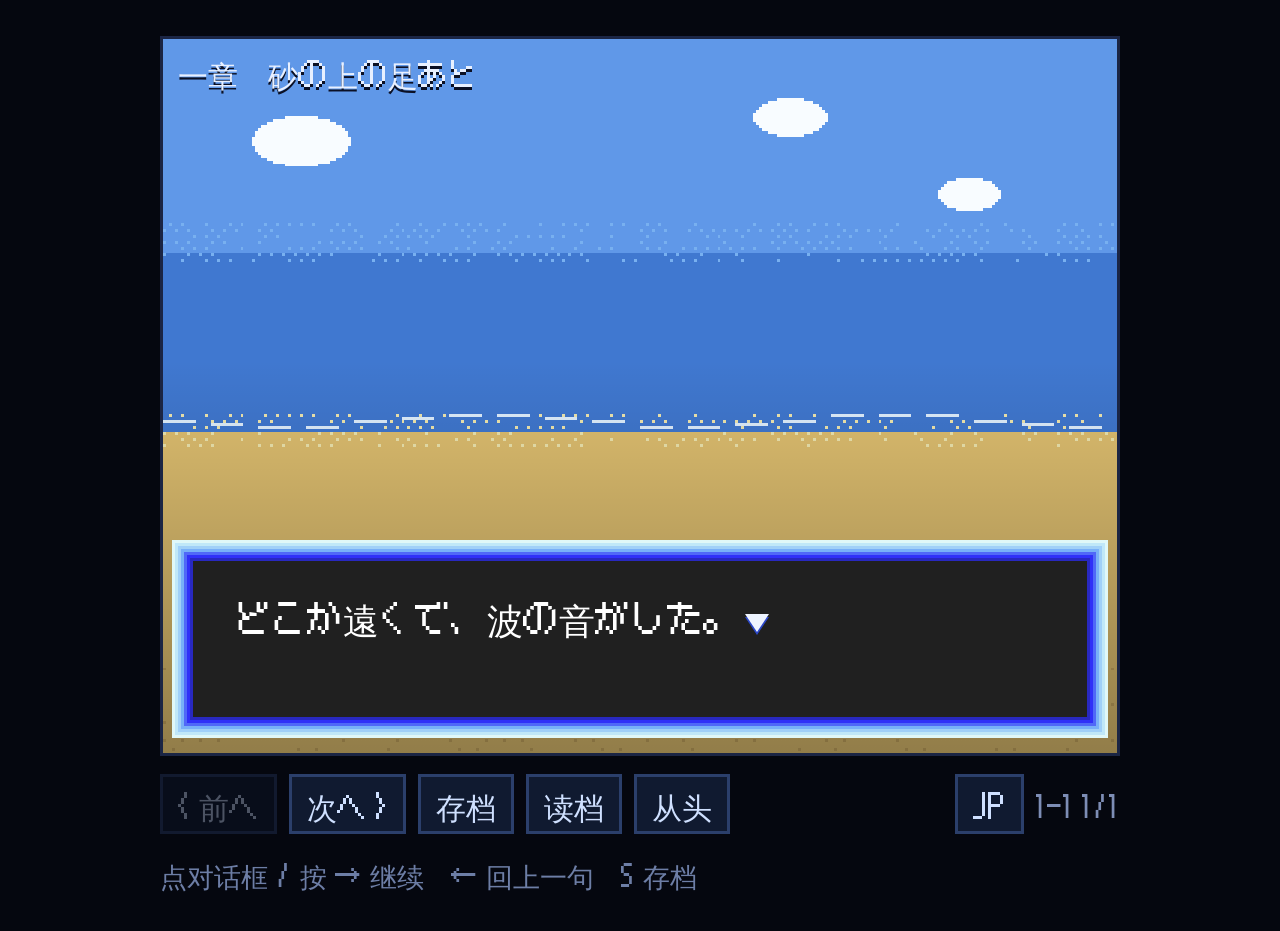
==== index.html @ ed4ffb27 "阅读器：宝可梦不可思议迷宫风格的对话框 + 逐字 + 分页 + 存档 独立站点，和主站完全分开。  - 对话框按 DS 原始素材 Frame.png 的配色与 45° 斜切角重画成九宫格   （素材本" ====
<!doctype html>
<html lang="ja">
<head>
<meta charset="utf-8">
<meta name="viewport" content="width=device-width, initial-scale=1">
<meta name="robots" content="noindex, nofollow">
<meta name="referrer" content="no-referrer">
<title>？？？</title>
<link rel="stylesheet" href="css/story.css">
</head>
<body>
<main class="vn">
  <div class="vn-screen">
    <div class="vn-scene" id="scene"></div>
    <h2 class="vn-chapter" id="chapterTitle"></h2>

    <div class="vn-box" id="box" role="button" tabindex="0" aria-label="继续">
      <div class="vn-portrait" id="portrait"></div>
      <p class="vn-text" id="text"></p>
      <div class="vn-arrow" id="arrow" hidden></div>
    </div>
  </div>

  <div class="vn-bar">
    <button class="vn-btn" id="prev" type="button">‹ 前へ</button>
    <button class="vn-btn" id="next" type="button">次へ ›</button>
    <button class="vn-btn" id="save" type="button">存档</button>
    <button class="vn-btn" id="load" type="button">读档</button>
    <button class="vn-btn" id="restart" type="button">从头</button>
    <span class="grow"></span>
    <button class="vn-btn" id="lang" type="button">JP</button>
    <span class="vn-progress" id="pos"></span>
  </div>

  <p class="vn-hint">点对话框 / 按 → 继续　← 回上一句　S 存档</p>
</main>

<div class="vn-toast" id="toast"></div>
<script src="js/story.js"></script>
</body>
</html>
---- css/story.css ----
/* ============================================================
   虹星的不可思议小说 —— 阅读页样式
   ------------------------------------------------------------
   全部尺寸都以「DS 像素」为单位：--ds 是 1 个 DS 像素等于多少 CSS 像素。
   窗口边框、字号、行高都乘这个数，所以放大只会是整数倍，不会糊。
   --ds = 2（小屏）/ 3（宽屏），配合 frame9@2x / @3x 两份九宫格。

   九宫格来自 assets/ui/Frame.png（DS 原始素材，8x8 一格）：
     外圈近白 → 蓝 → 深蓝 → 黑内心，四个角是圆的。
   ============================================================ */

@font-face {
  font-family: 'NDS12';
  src: url('../assets/fonts/nds12.woff2') format('woff2');
  font-display: block;      /* 宁可先白一下，也别先闪一下系统字体 */
}

:root {
  --ds: 2;
  --ink: #ffffff;
  --name: #ffe14d;
  --blue: #3b5bff;
  --screen: #060a16;
}

@media (min-width: 1280px) {
  :root { --ds: 3; }
}

* { box-sizing: border-box; }

html, body {
  margin: 0;
  padding: 0;
  min-height: 100%;
  background: #05070f;
  color: var(--ink);
  font-family: 'NDS12', 'MS Gothic', monospace;
  -webkit-font-smoothing: none;
  font-smooth: never;
}

body {
  display: flex;
  justify-content: center;
  padding: calc(var(--ds) * 12px) calc(var(--ds) * 8px);
}

/* ---------------- 整个舞台 ---------------- */
.vn {
  position: relative;
  width: 100%;
  max-width: calc(var(--ds) * 320px);   /* 320 DS 像素宽 */
  align-self: flex-start;
}

/* 画面 + 对话框叠在一起的那一块（对话框按它的底边定位） */
.vn-screen { position: relative; }

/* 场景层：有图用图，没图用点阵底纹（暗色，别抢戏） */
.vn-scene {
  position: relative;
  width: 100%;
  aspect-ratio: 4 / 3;
  background:
    repeating-linear-gradient(45deg, rgba(255,255,255,.018) 0 2px, transparent 2px 4px),
    radial-gradient(circle at 50% 42%, #1a2340 0%, #0b1024 62%, #060a16 100%);
  background-size: auto, cover;
  border: calc(var(--ds) * 1px) solid #1b2544;
  overflow: hidden;
}

.vn-scene.has-bg {
  background-size: cover;
  background-position: center;
  image-rendering: pixelated;
  background-repeat: no-repeat;
}

/* 场景底部压暗，保证文字区不跟背景打架 */
.vn-scene::after {
  content: '';
  position: absolute;
  inset: 0;
  background: linear-gradient(to bottom, transparent 45%, rgba(0,0,0,.35) 100%);
  pointer-events: none;
}

/* ---------------- 对话框 ----------------
   边框按 assets/ui/Frame.png 那套素材的**配色和角形**重画成九宫格：
   45° 斜切角（不是圆角），外白 → 蓝 → 深蓝 共 7 圈，内心纯黑。
   九宫格由 tools/make-ui.py 生成（frame9@2x / @3x）。
   slice = 23 × 倍数：角是 23×23 DS 像素，边只留 1 像素（拉伸出去）。
   对话框浮在场景底部（和 PMD 一样压在画面上，而不是排在下面）。 */
.vn-box {
  position: absolute;
  left: calc(var(--ds) * 4px);
  right: calc(var(--ds) * 4px);
  bottom: calc(var(--ds) * 6px);
  padding: calc(var(--ds) * 2px) calc(var(--ds) * 5px) calc(var(--ds) * 2px);
  min-height: calc(var(--ds) * 50px);
  background: #202020;
  border-style: solid;
  border-width: calc(var(--ds) * 16px);
  border-image-source: url('../assets/ui/frame9@2x.png');
  border-image-slice: 32 fill;
  border-image-width: calc(var(--ds) * 16px);
  border-image-repeat: stretch;
  image-rendering: pixelated;
  cursor: pointer;
  user-select: none;
}

@media (min-width: 1280px) {
  .vn-box {
    border-image-source: url('../assets/ui/frame9@3x.png');
    border-image-slice: 48 fill;
  }
}

.vn-text {
  margin: 0;
  font-size: calc(var(--ds) * 12px);
  line-height: calc(var(--ds) * 15px);
  letter-spacing: 0;
  word-break: normal;
  overflow-wrap: anywhere;
  white-space: pre-wrap;
  min-height: calc(var(--ds) * 30px);
}

.vn-text .nm { color: var(--name); }
.vn-text .ch { visibility: hidden; }
.vn-text .ch.on { visibility: visible; }

/* ---------------- 头像 ---------------- */
.vn-portrait {
  position: absolute;
  left: calc(var(--ds) * 6px);
  bottom: 100%;
  margin-bottom: calc(var(--ds) * -2px);
  width: calc(var(--ds) * 28px);
  height: calc(var(--ds) * 28px);
  display: none;
  background: #11203a;
  border: calc(var(--ds) * 2px) solid #f4f8ff;
  box-shadow:
    0 0 0 calc(var(--ds) * 1px) #3b5bff,
    inset 0 0 0 calc(var(--ds) * 1px) #0a1020;
  z-index: 3;
  image-rendering: pixelated;
}

.vn-portrait.on { display: block; }
/* 头像可以放左边，也可以放右边（素材里两种都有） */
.vn-portrait.side-right { left: auto; right: calc(var(--ds) * 6px); }
.vn-portrait img {
  width: 100%;
  height: 100%;
  display: block;
  object-fit: cover;
  image-rendering: pixelated;
}

/* ---------------- 继续箭头 ----------------
   两种位置：
     · 行内（默认）—— 跟在最后一句话后面，PMD 里最常见的那种小 ▼
     · 框底居中 —— 换行到句尾时用，视觉重心稳一点（data 里 prompt: "center"） */
.vn-arrow-inline {
  display: inline-block;
  width: 0;
  height: 0;
  margin-left: calc(var(--ds) * 2px);
  vertical-align: middle;
  border-left: calc(var(--ds) * 4px) solid transparent;
  border-right: calc(var(--ds) * 4px) solid transparent;
  border-top: calc(var(--ds) * 6px) solid #eef4ff;
  filter: drop-shadow(0 calc(var(--ds) * 1px) 0 #2b47c8);
  animation: vn-bob .7s steps(2) infinite;
}

@keyframes vn-bob {
  0%, 100% { transform: translateY(0); }
  50%      { transform: translateY(calc(var(--ds) * -1px)); }
}

/* ---------------- 底部控制条 ---------------- */
.vn-bar {
  display: flex;
  flex-wrap: wrap;
  align-items: center;
  gap: calc(var(--ds) * 4px);
  margin-top: calc(var(--ds) * 6px);
}

.vn-btn {
  font-family: inherit;
  font-size: calc(var(--ds) * 10px);
  line-height: 1;
  color: #cfe0ff;
  background: #101a30;
  border: calc(var(--ds) * 1px) solid #2b3f6b;
  padding: calc(var(--ds) * 4px) calc(var(--ds) * 5px);
  cursor: pointer;
  image-rendering: pixelated;
}

.vn-btn:hover:not(:disabled) { background: #16233f; color: #ffffff; }
.vn-btn:active:not(:disabled) { transform: translateY(1px); }
.vn-btn:disabled { opacity: .35; cursor: default; }
.vn-btn.spacer { flex: 1 1 auto; }
.vn-bar .grow { flex: 1 1 auto; }

.vn-hint {
  font-size: calc(var(--ds) * 9px);
  color: #6d7ea6;
  margin: calc(var(--ds) * 6px) 0 0;
  line-height: 1.6;
}

.vn-progress {
  font-size: calc(var(--ds) * 9px);
  color: #7d8db5;
  font-variant-numeric: tabular-nums;
}

/* 章节名：压在场景左上角，淡淡的，不抢对话 */
.vn-chapter {
  position: absolute;
  left: calc(var(--ds) * 6px);
  top: calc(var(--ds) * 6px);
  margin: 0;
  font-size: calc(var(--ds) * 10px);
  font-weight: normal;
  color: #e8f0ff;
  text-shadow: 0 calc(var(--ds) * 1px) 0 #0b1024;
  z-index: 4;
}

/* 整屏闪一下的提示（存档 / 读档） */
.vn-toast {
  position: fixed;
  left: 50%;
  bottom: calc(var(--ds) * 16px);
  transform: translateX(-50%);
  padding: calc(var(--ds) * 5px) calc(var(--ds) * 8px);
  background: rgba(8, 12, 24, .92);
  border: 1px solid #3b5bff;
  color: #dce7ff;
  font-size: calc(var(--ds) * 10px);
  opacity: 0;
  pointer-events: none;
  transition: opacity .15s;
  z-index: 20;
}

.vn-toast.on { opacity: 1; }

/* 章节标题条（开场前那一小段） */
.vn-title {
  position: absolute;
  inset: 0;
  display: flex;
  flex-direction: column;
  align-items: center;
  justify-content: center;
  gap: calc(var(--ds) * 6px);
  background: rgba(4, 8, 18, .86);
  text-align: center;
  padding: calc(var(--ds) * 10px);
  z-index: 5;
}

.vn-title[hidden] { display: none; }
.vn-title h1 {
  margin: 0;
  font-size: calc(var(--ds) * 16px);
  font-weight: normal;
  letter-spacing: calc(var(--ds) * 1px);
  color: #ffffff;
}
.vn-title p {
  margin: 0;
  font-size: calc(var(--ds) * 10px);
  color: #9fb2dd;
}
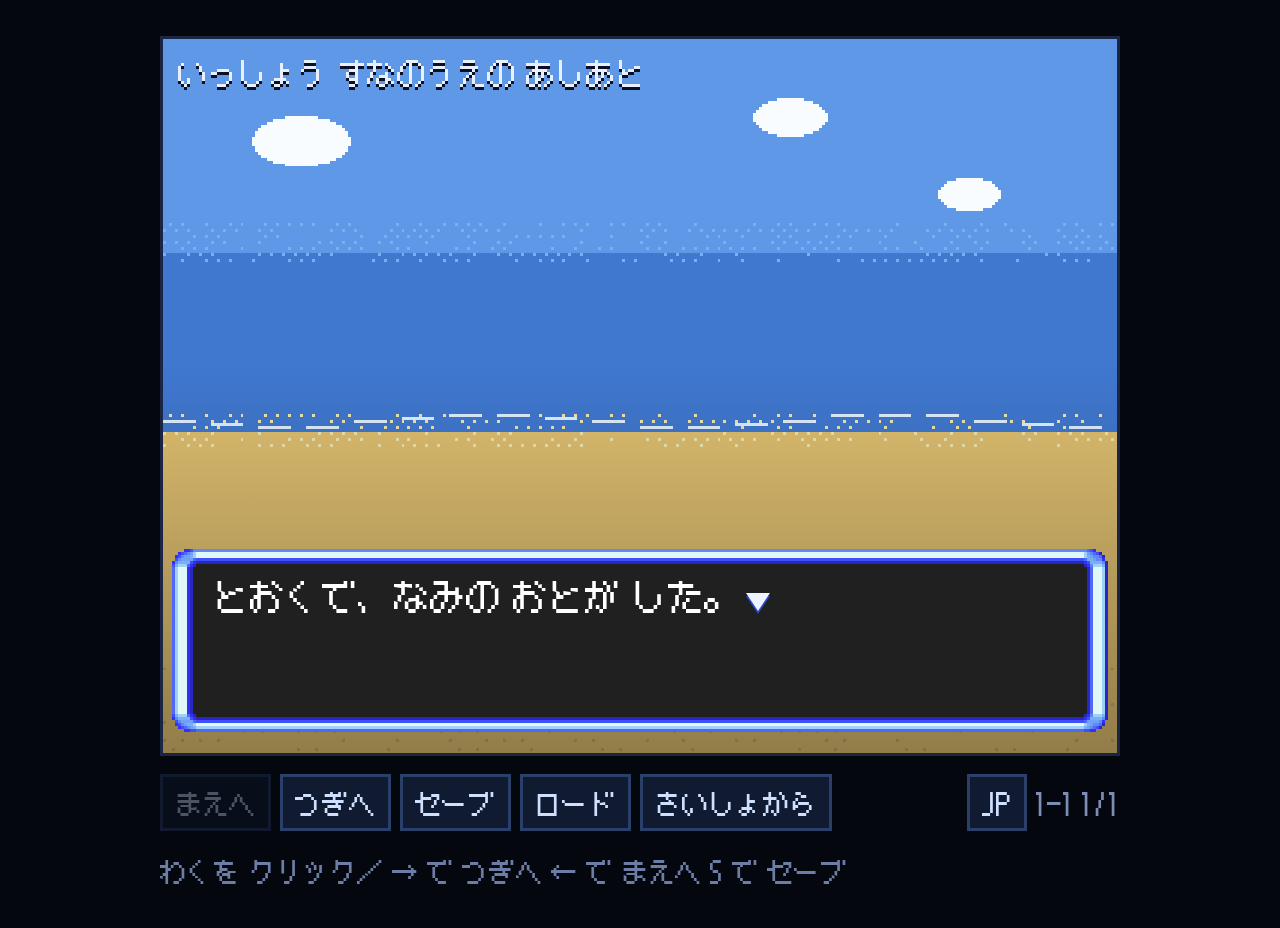
==== commit 1d46d5a6: "日文全改假名（NDS12 没有汉字），界面文案跟语言走 NDS12 只有 799 个字形：ASCII + 假名，**没有汉字**。写汉字不会报错， 浏览器会静默掉到系统字体，一行里混两种字形。  - " ====
--- a/index.html
+++ b/index.html
@@ -22,17 +22,17 @@
   </div>
 
   <div class="vn-bar">
-    <button class="vn-btn" id="prev" type="button">‹ 前へ</button>
-    <button class="vn-btn" id="next" type="button">次へ ›</button>
-    <button class="vn-btn" id="save" type="button">存档</button>
-    <button class="vn-btn" id="load" type="button">读档</button>
-    <button class="vn-btn" id="restart" type="button">从头</button>
+    <button class="vn-btn" id="prev" type="button">まえへ</button>
+    <button class="vn-btn" id="next" type="button">つぎへ</button>
+    <button class="vn-btn" id="save" type="button">セーブ</button>
+    <button class="vn-btn" id="load" type="button">ロード</button>
+    <button class="vn-btn" id="restart" type="button">さいしょから</button>
     <span class="grow"></span>
     <button class="vn-btn" id="lang" type="button">JP</button>
     <span class="vn-progress" id="pos"></span>
   </div>
 
-  <p class="vn-hint">点对话框 / 按 → 继续　← 回上一句　S 存档</p>
+  <p class="vn-hint" id="hint">わくを クリック／ → で つぎへ ← で まえへ S で セーブ</p>
 </main>
 
 <div class="vn-toast" id="toast"></div>
--- a/css/story.css
+++ b/css/story.css
@@ -1,9 +1,9 @@
 /* ============================================================
    虹星的不可思议小说 —— 阅读页样式
    ------------------------------------------------------------
-   全部尺寸都以「DS 像素」为单位：--ds 是 1 个 DS 像素等于多少 CSS 像素。
-   窗口边框、字号、行高都乘这个数，所以放大只会是整数倍，不会糊。
-   --ds = 2（小屏）/ 3（宽屏），配合 frame9@2x / @3x 两份九宫格。
+   全部尺寸都以「DS 像素」为单位：--u 是 1 个 DS 像素等于多少 CSS 像素。
+   窗口宽 960 时 --u 正好 3（整数倍，最清楚）；窄屏按比例缩小，不会溢出。
+   边框用 box9 / portrait9 两套九宫格（@2x / @3x）。
 
    九宫格来自 assets/ui/Frame.png（DS 原始素材，8x8 一格）：
      外圈近白 → 蓝 → 深蓝 → 黑内心，四个角是圆的。
@@ -16,15 +16,17 @@
 }
 
 :root {
-  --ds: 2;
+  /* 1 个 DS 像素等于多少 CSS 像素：跟着窗口宽度流式变，
+     最宽算到 960px / 320 = 3（正好整数倍），窄屏自动缩小，不会溢出。 */
+  --u: calc(min(100vw - 24px, 960px) / 320);
   --ink: #ffffff;
   --name: #ffe14d;
   --blue: #3b5bff;
   --screen: #060a16;
 }
 
-@media (min-width: 1280px) {
-  :root { --ds: 3; }
+@media (min-width: 984px) {
+  :root {  }
 }
 
 * { box-sizing: border-box; }
@@ -43,14 +45,14 @@
 body {
   display: flex;
   justify-content: center;
-  padding: calc(var(--ds) * 12px) calc(var(--ds) * 8px);
+  padding: calc(var(--u) * 12) calc(var(--u) * 8);
 }
 
 /* ---------------- 整个舞台 ---------------- */
 .vn {
   position: relative;
   width: 100%;
-  max-width: calc(var(--ds) * 320px);   /* 320 DS 像素宽 */
+  max-width: calc(var(--u) * 320);   /* 320 DS 像素宽 */
   align-self: flex-start;
 }
 
@@ -66,7 +68,7 @@
     repeating-linear-gradient(45deg, rgba(255,255,255,.018) 0 2px, transparent 2px 4px),
     radial-gradient(circle at 50% 42%, #1a2340 0%, #0b1024 62%, #060a16 100%);
   background-size: auto, cover;
-  border: calc(var(--ds) * 1px) solid #1b2544;
+  border: calc(var(--u) * 1) solid #1b2544;
   overflow: hidden;
 }
 
@@ -87,46 +89,45 @@
 }
 
 /* ---------------- 对话框 ----------------
-   边框按 assets/ui/Frame.png 那套素材的**配色和角形**重画成九宫格：
-   45° 斜切角（不是圆角），外白 → 蓝 → 深蓝 共 7 圈，内心纯黑。
-   九宫格由 tools/make-ui.py 生成（frame9@2x / @3x）。
-   slice = 23 × 倍数：角是 23×23 DS 像素，边只留 1 像素（拉伸出去）。
-   对话框浮在场景底部（和 PMD 一样压在画面上，而不是排在下面）。 */
+   边框是**原素材**拼的九宫格（tools/make-ui.py 只做裁剪拼接，不重画）：
+   Frame.png 是 144x8 的横向精灵图，18 格 8x8，其中 2..9 是边框四角四边、
+   1 是黑底；头像框用 10..17（中间留空透出头像）。
+   九宫格图 48x48（@2x）/ 72x72（@3x），slice = 8 × 倍数。
+   对话框浮在场景底部（和 PMD 一样压在画面上）。 */
 .vn-box {
   position: absolute;
-  left: calc(var(--ds) * 4px);
-  right: calc(var(--ds) * 4px);
-  bottom: calc(var(--ds) * 6px);
-  padding: calc(var(--ds) * 2px) calc(var(--ds) * 5px) calc(var(--ds) * 2px);
-  min-height: calc(var(--ds) * 50px);
-  background: #202020;
+  left: calc(var(--u) * 4);
+  right: calc(var(--u) * 4);
+  bottom: calc(var(--u) * 6);
+  /* 版心要能放下 3 行：行高 15 × 3 = 45，加内边距，再加上下各 8 的边框 */
+  padding: calc(var(--u) * 2) calc(var(--u) * 6);
+  min-height: calc(var(--u) * 65);
   border-style: solid;
-  border-width: calc(var(--ds) * 16px);
-  border-image-source: url('../assets/ui/frame9@2x.png');
-  border-image-slice: 32 fill;
-  border-image-width: calc(var(--ds) * 16px);
+  border-width: calc(var(--u) * 8);
+  border-image-source: url('../assets/ui/box9@2x.png');
+  border-image-slice: 16 fill;
+  border-image-width: calc(var(--u) * 8);
   border-image-repeat: stretch;
-  image-rendering: pixelated;
   cursor: pointer;
   user-select: none;
 }
 
-@media (min-width: 1280px) {
+@media (min-width: 984px) {
   .vn-box {
-    border-image-source: url('../assets/ui/frame9@3x.png');
-    border-image-slice: 48 fill;
+    border-image-source: url('../assets/ui/box9@3x.png');
+    border-image-slice: 24 fill;
   }
 }
 
 .vn-text {
   margin: 0;
-  font-size: calc(var(--ds) * 12px);
-  line-height: calc(var(--ds) * 15px);
+  font-size: calc(var(--u) * 12);
+  line-height: calc(var(--u) * 15);
   letter-spacing: 0;
   word-break: normal;
   overflow-wrap: anywhere;
   white-space: pre-wrap;
-  min-height: calc(var(--ds) * 30px);
+  min-height: calc(var(--u) * 45);
 }
 
 .vn-text .nm { color: var(--name); }
@@ -136,30 +137,40 @@
 /* ---------------- 头像 ---------------- */
 .vn-portrait {
   position: absolute;
-  left: calc(var(--ds) * 6px);
-  bottom: 100%;
-  margin-bottom: calc(var(--ds) * -2px);
-  width: calc(var(--ds) * 28px);
-  height: calc(var(--ds) * 28px);
+  left: calc(var(--u) * 6);
+  /* 浮在对话框**上方**留一条空隙（按参考图量的：约 1.5 行字高），不贴着框边 */
+  bottom: calc(100% + var(--u) * 21);
+  width: calc(var(--u) * 56);
+  height: calc(var(--u) * 56);
   display: none;
-  background: #11203a;
-  border: calc(var(--ds) * 2px) solid #f4f8ff;
-  box-shadow:
-    0 0 0 calc(var(--ds) * 1px) #3b5bff,
-    inset 0 0 0 calc(var(--ds) * 1px) #0a1020;
+  /* 头像框同样是原素材拼的九宫格（10..17 那 8 格），中间留空放头像 */
+  border-style: solid;
+  border-width: calc(var(--u) * 8);
+  border-image-source: url('../assets/ui/portrait9@2x.png');
+  border-image-slice: 16;
+  border-image-width: calc(var(--u) * 8);
+  border-image-repeat: stretch;
   z-index: 3;
   image-rendering: pixelated;
 }
 
+@media (min-width: 984px) {
+  .vn-portrait {
+    border-image-source: url('../assets/ui/portrait9@3x.png');
+    border-image-slice: 24;
+  }
+}
+
 .vn-portrait.on { display: block; }
-/* 头像可以放左边，也可以放右边（素材里两种都有） */
-.vn-portrait.side-right { left: auto; right: calc(var(--ds) * 6px); }
+/* 头像可以放左边，也可以放右边（参考图里两种都有） */
+.vn-portrait.side-right { left: auto; right: calc(var(--u) * 6); }
 .vn-portrait img {
   width: 100%;
   height: 100%;
   display: block;
   object-fit: cover;
   image-rendering: pixelated;
+  /* 背景色由 JS 按说话人上色（精灵图是透明的，底色就是这么露出来的） */
 }
 
 /* ---------------- 继续箭头 ----------------
@@ -170,37 +181,38 @@
   display: inline-block;
   width: 0;
   height: 0;
-  margin-left: calc(var(--ds) * 2px);
+  margin-left: calc(var(--u) * 2);
   vertical-align: middle;
-  border-left: calc(var(--ds) * 4px) solid transparent;
-  border-right: calc(var(--ds) * 4px) solid transparent;
-  border-top: calc(var(--ds) * 6px) solid #eef4ff;
-  filter: drop-shadow(0 calc(var(--ds) * 1px) 0 #2b47c8);
+  border-left: calc(var(--u) * 4) solid transparent;
+  border-right: calc(var(--u) * 4) solid transparent;
+  border-top: calc(var(--u) * 6) solid #eef4ff;
+  filter: drop-shadow(0 calc(var(--u) * 1) 0 #2b47c8);
   animation: vn-bob .7s steps(2) infinite;
 }
 
 @keyframes vn-bob {
   0%, 100% { transform: translateY(0); }
-  50%      { transform: translateY(calc(var(--ds) * -1px)); }
+  50%      { transform: translateY(calc(var(--u) * -1)); }
 }
 
 /* ---------------- 底部控制条 ---------------- */
 .vn-bar {
   display: flex;
-  flex-wrap: wrap;
+  flex-wrap: nowrap;
   align-items: center;
-  gap: calc(var(--ds) * 4px);
-  margin-top: calc(var(--ds) * 6px);
+  gap: calc(var(--u) * 3);
+  margin-top: calc(var(--u) * 6);
 }
 
 .vn-btn {
   font-family: inherit;
-  font-size: calc(var(--ds) * 10px);
+  font-size: calc(var(--u) * 9);
   line-height: 1;
   color: #cfe0ff;
   background: #101a30;
-  border: calc(var(--ds) * 1px) solid #2b3f6b;
-  padding: calc(var(--ds) * 4px) calc(var(--ds) * 5px);
+  border: calc(var(--u) * 1) solid #2b3f6b;
+  padding: calc(var(--u) * 4) calc(var(--u) * 4);
+  white-space: nowrap;
   cursor: pointer;
   image-rendering: pixelated;
 }
@@ -212,14 +224,14 @@
 .vn-bar .grow { flex: 1 1 auto; }
 
 .vn-hint {
-  font-size: calc(var(--ds) * 9px);
+  font-size: calc(var(--u) * 9);
   color: #6d7ea6;
-  margin: calc(var(--ds) * 6px) 0 0;
+  margin: calc(var(--u) * 6) 0 0;
   line-height: 1.6;
 }
 
 .vn-progress {
-  font-size: calc(var(--ds) * 9px);
+  font-size: calc(var(--u) * 9);
   color: #7d8db5;
   font-variant-numeric: tabular-nums;
 }
@@ -227,13 +239,13 @@
 /* 章节名：压在场景左上角，淡淡的，不抢对话 */
 .vn-chapter {
   position: absolute;
-  left: calc(var(--ds) * 6px);
-  top: calc(var(--ds) * 6px);
-  margin: 0;
-  font-size: calc(var(--ds) * 10px);
+  left: calc(var(--u) * 6);
+  top: calc(var(--u) * 6);
+  margin: 0;
+  font-size: calc(var(--u) * 10);
   font-weight: normal;
   color: #e8f0ff;
-  text-shadow: 0 calc(var(--ds) * 1px) 0 #0b1024;
+  text-shadow: 0 calc(var(--u) * 1) 0 #0b1024;
   z-index: 4;
 }
 
@@ -241,13 +253,13 @@
 .vn-toast {
   position: fixed;
   left: 50%;
-  bottom: calc(var(--ds) * 16px);
+  bottom: calc(var(--u) * 16);
   transform: translateX(-50%);
-  padding: calc(var(--ds) * 5px) calc(var(--ds) * 8px);
+  padding: calc(var(--u) * 5) calc(var(--u) * 8);
   background: rgba(8, 12, 24, .92);
   border: 1px solid #3b5bff;
   color: #dce7ff;
-  font-size: calc(var(--ds) * 10px);
+  font-size: calc(var(--u) * 10);
   opacity: 0;
   pointer-events: none;
   transition: opacity .15s;
@@ -264,23 +276,23 @@
   flex-direction: column;
   align-items: center;
   justify-content: center;
-  gap: calc(var(--ds) * 6px);
+  gap: calc(var(--u) * 6);
   background: rgba(4, 8, 18, .86);
   text-align: center;
-  padding: calc(var(--ds) * 10px);
+  padding: calc(var(--u) * 10);
   z-index: 5;
 }
 
 .vn-title[hidden] { display: none; }
 .vn-title h1 {
   margin: 0;
-  font-size: calc(var(--ds) * 16px);
+  font-size: calc(var(--u) * 16);
   font-weight: normal;
-  letter-spacing: calc(var(--ds) * 1px);
+  letter-spacing: calc(var(--u) * 1);
   color: #ffffff;
 }
 .vn-title p {
   margin: 0;
-  font-size: calc(var(--ds) * 10px);
+  font-size: calc(var(--u) * 10);
   color: #9fb2dd;
 }
